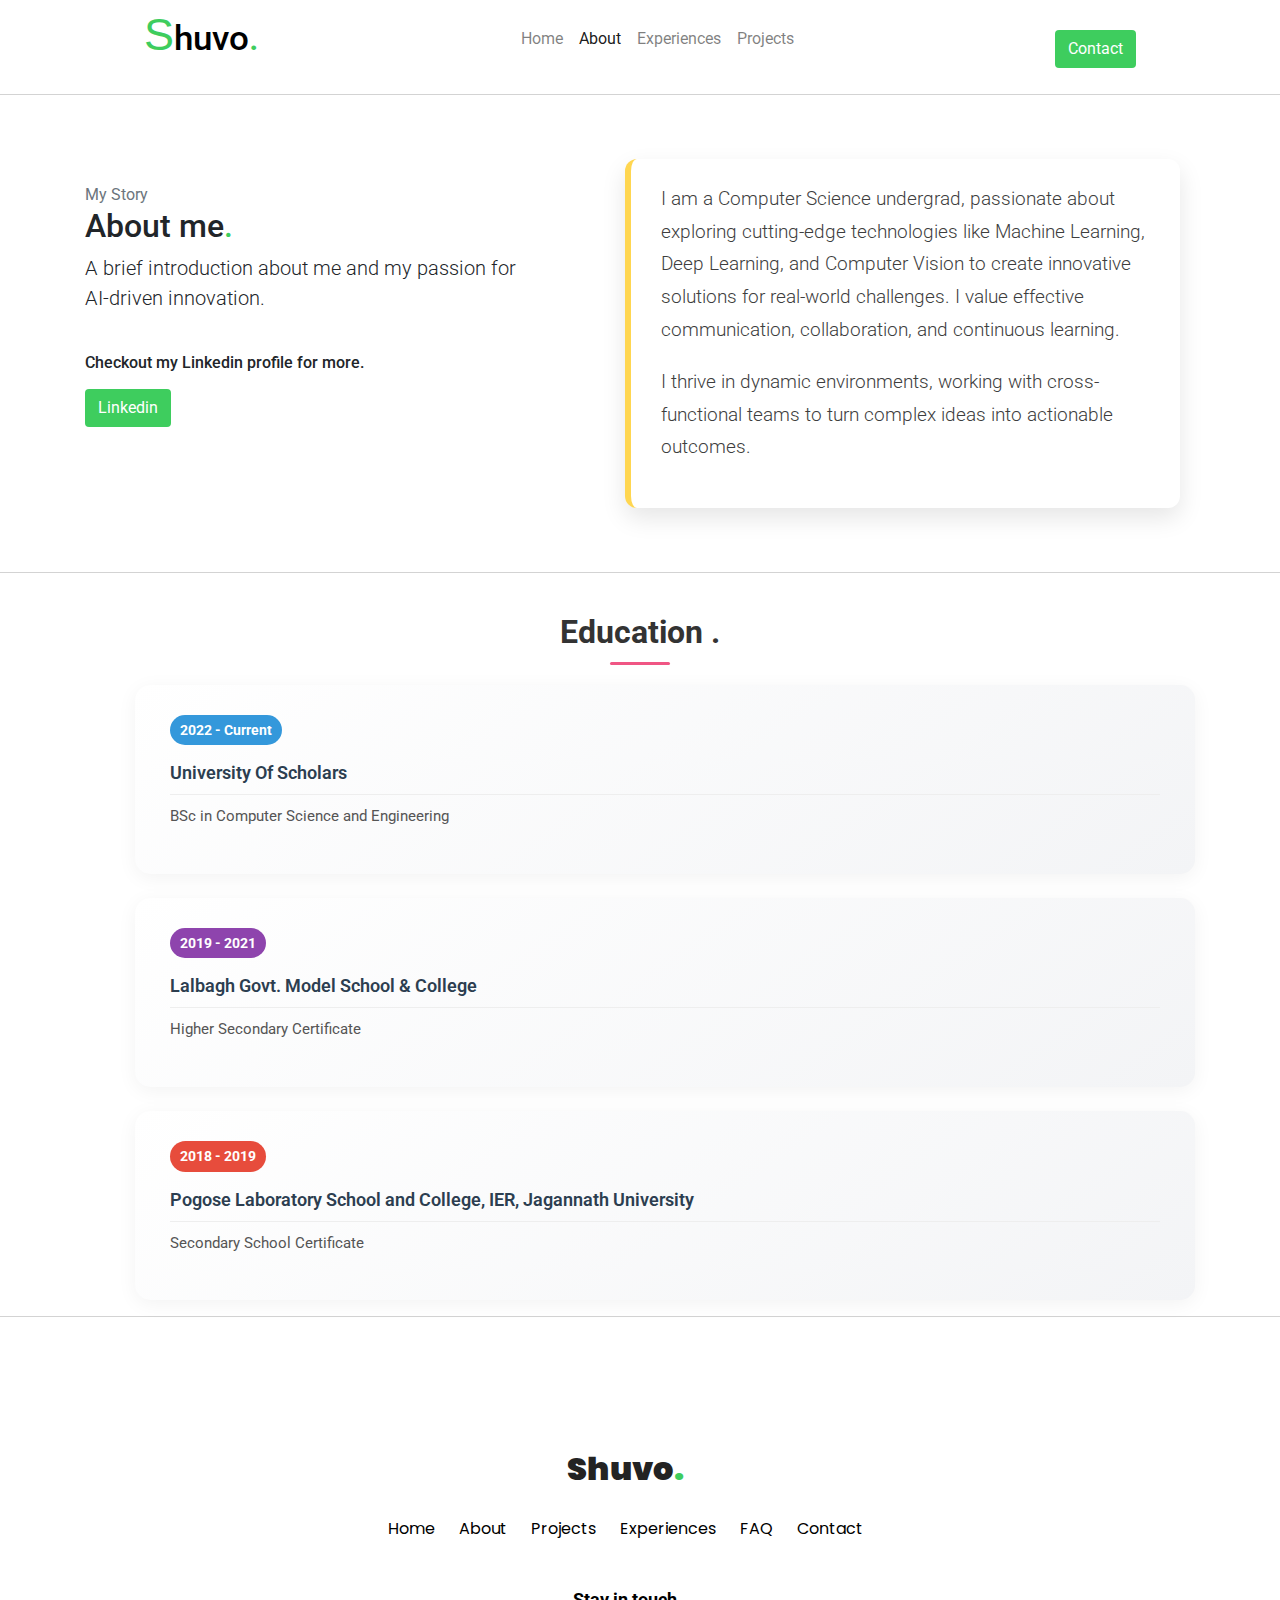
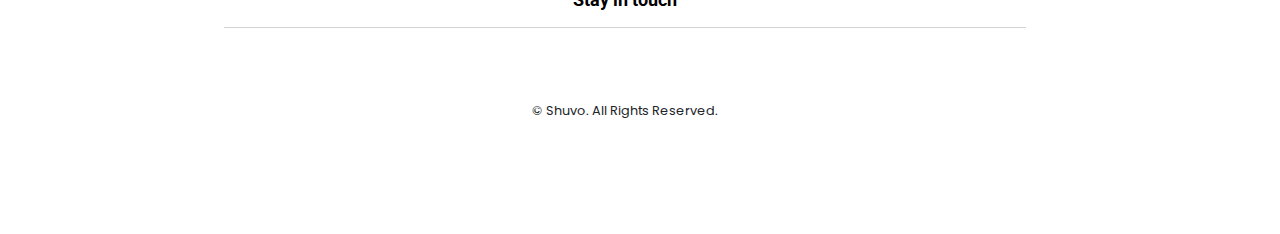
==== about.html @ 588dc8df "Add files via upload" ====
<!DOCTYPE html>
<html lang="en">
<head>
  <meta charset="UTF-8">
  <meta name="viewport" content="width=device-width, initial-scale=1.0">
  <title>Shuvo | About</title>
   <!-- Bootstrap CSS -->
   <link rel="stylesheet" href="https://cdn.jsdelivr.net/npm/bootstrap@4.4.1/dist/css/bootstrap.min.css" integrity="sha384-Vkoo8x4CGsO3+Hhxv8T/Q5PaXtkKtu6ug5TOeNV6gBiFeWPGFN9MuhOf23Q9Ifjh" crossorigin="anonymous">
   <link rel="stylesheet" href="https://cdnjs.cloudflare.com/ajax/libs/font-awesome/6.6.0/css/all.min.css" integrity="sha512-Kc323vGBEqzTmouAECnVceyQqyqdsSiqLQISBL29aUW4U/M7pSPA/gEUZQqv1cwx4OnYxTxve5UMg5GT6L4JJg==" crossorigin="anonymous" referrerpolicy="no-referrer" />
  <link href="https://fonts.googleapis.com/css?family=Roboto:300,400&display=swap" rel="stylesheet">
  <link href="https://fonts.googleapis.com/css?family=Poppins:300,400,500&display=swap" rel="stylesheet">
  <link href="https://fonts.googleapis.com/css?family=Source+Serif+Pro:400,600&display=swap" rel="stylesheet">
  <link rel="icon" type="image/x-icon" href="images/fav-icon.png" sizes="26x26">
  <link rel="stylesheet" href="fonts/icomoon/style.css">
  <link rel="stylesheet" href="style.css">
</head>

<body class="about">
   <nav class="navbar navbar-expand-lg navbar-light">
      <div class="animation">
        <a href="index.html"><h2><span class="title-logo">S</span>huvo<span>.</span></h2></a>
      </div>
      <button class="navbar-toggler" type="button" data-toggle="collapse" data-target="#navbarNav" aria-controls="navbarNav" aria-expanded="false" aria-label="Toggle navigation">
        <span class="navbar-toggler-icon"></span>
      </button>
      <div class="collapse navbar-collapse" id="navbarNav">
        <ul class="navbar-nav mx-auto">
          <li class="nav-item">
            <a class="nav-link" href="index.html">Home</a>
          </li>
          <li class="nav-item">
            <a class="nav-link  active" href="about.html">About</a>
          </li>
          <li class="nav-item">
            <a class="nav-link" href="experience.html">Experiences</a>
          </li>
          <li class="nav-item">
            <a class="nav-link" href="project.html">Projects</a>
          </li>
        </ul>
        <a class="btn" id="btn" href="contact.html">Contact</a>
      </div>
    </nav>
<hr>
  <!--=====Navbar end=====-->
 
 <!--=====About section=====-->
 <section class="py-5">
	<div class="container">
		<div class="row">
			<div class="col-md-5 py-4">
				<span class="text-muted">My Story</span>
				<h2 class="display-5">About me<span>.</span></h2>
				<p class="lead">A brief introduction about me and my passion for AI-driven innovation.</p>
        <br>
        <h6>Checkout my Linkedin profile for more.</h6>
        <a class="btn mt-2" id="btn" href="https://www.linkedin.com/in/shuvo-c-das/">Linkedin</a>
			</div>
			<div class="col-md-6 offset-md-1 py-4" id="description_box">
				<p class="lead">I am a Computer Science undergrad, passionate about exploring cutting-edge technologies like Machine Learning, Deep Learning, and Computer Vision to create innovative solutions for real-world challenges. I value effective communication, collaboration, and continuous learning. </p>
        <p class="lead" id="i-am"> I thrive in dynamic environments, working with cross-functional teams to turn complex ideas into actionable outcomes.</p>
			</div>
		</div>
	</div>
</section>
<hr>

<!-- Education section -->
<h2 class="edu">Education .</h2>
                           <!-- start experience section-->
                           <div class="container">
                            <div class="card" id="edu_details">
                              <div class="card__body">
                                <b class="tag tag-blue">2022 - Current</b>
                                <h6><a href="https://www.ius.edu.bd/">University Of Scholars</a></h6>
                                <hr>
                                <p>BSc in Computer Science and Engineering</p>
                              </div>
                            </div>
                            <br>
                            <div class="card" id="edu_details">
                              <div class="card__body">
                                <b class="tag tag-brown">2019 - 2021</b>
                                <h6><a href="http://lmsc.edu.bd/">Lalbagh Govt. Model School & College</a></h6>
                                <hr>
                                <p>Higher Secondary Certificate</p>
                              </div>
                            </div>
                            <br>
                            <div class="card" id="edu_details">
                              <div class="card__body">
                                <b class="tag tag-re">2018 - 2019</b>
                                <h6><a href="">Pogose Laboratory School and College,</a> IER, Jagannath University</h6>
                                <hr>
                                <p>Secondary School Certificate</p>
                              </div>
                            </div>
                          </div> 
                     </div>
                </div>
                  <!-- end experience section-->
   <hr>
<!-- partial -->
<!-- FOTER SECTION -->

 
 <footer class="footer-16371">
   <div class="container">
     <div class="row justify-content-center">
       <div class="col-md-9 text-center">
         <div class="footer-site-logo mb-4">
           <a href="index.html">Shuvo<span>.</span></a>
         </div>
         <ul class="list-unstyled nav-links mb-5">
           <li><a href="index.html">Home</a></li>
           <li><a href="about.html">About</a></li>
           <li><a href="project.html">Projects</a></li>
           <li><a href="experience.html">Experiences</a></li>
           <li><a href="#">FAQ</a></li>
           <li><a href="contact.html">Contact</a></li>
         </ul>
    
         <div class="social mb-4">
           <h3>Stay in touch</h3>
           <hr>
              <!-- Facebook -->
              <a style="color: #3b5998;" href="#!" role="button"><i class="fab fa-facebook-f fa-lg"></i></a>
              <!-- Twitter -->
              <a style="color: #55acee;" href="#!" role="button"><i class="fab fa-twitter fa-lg"></i></a>
              <!-- Google -->
              <a style="color: #dd4b39;" href="#!" role="button"><i class="fab fa-google fa-lg"></i></a>
              <!-- Instagram -->
              <a style="color: #ac2bac;" href="#!" role="button"><i class="fab fa-instagram fa-lg"></i></a>
         </div>

         <div class="copyright">
           <p class="mb-0"><small>&copy; Shuvo. All Rights Reserved.</small></p>
         </div>


       </div>
     </div>
   </div>
 </footer>


  <script src="main.js"></script>
   <!-- jQuery first, then Popper.js, then Bootstrap JS -->
   <script src="https://code.jquery.com/jquery-3.4.1.slim.min.js" integrity="sha384-J6qa4849blE2+poT4WnyKhv5vZF5SrPo0iEjwBvKU7imGFAV0wwj1yYfoRSJoZ+n" crossorigin="anonymous"></script>
   <script src="https://cdn.jsdelivr.net/npm/popper.js@1.16.0/dist/umd/popper.min.js" integrity="sha384-Q6E9RHvbIyZFJoft+2mJbHaEWldlvI9IOYy5n3zV9zzTtmI3UksdQRVvoxMfooAo" crossorigin="anonymous"></script>
   <script src="https://cdn.jsdelivr.net/npm/bootstrap@4.4.1/dist/js/bootstrap.min.js" integrity="sha384-wfSDF2E50Y2D1uUdj0O3uMBJnjuUD4Ih7YwaYd1iqfktj0Uod8GCExl3Og8ifwB6" crossorigin="anonymous"></script>
</body>
</html>
---- style.css ----
/* Reset global margin, padding, and box-sizing */
* {
	margin: 0;
	padding: 0;
	box-sizing: border-box;
  }
  
  /* Home section styles */
  .home {
	width: 100%;
	display: flex;
	justify-content:center;  /* Horizontally centers content */
	align-items: center;      /* Vertically centers content */
	padding: 60px 20px;
  }
  
  .home-items {
	display: flex;
	justify-content:baseline;  /* Centers the content horizontally within the .home-items */
	align-items: center;      /* Centers the content vertically */
	width: 100%;
	max-width: 1200px;
	margin: 40px 60px; /* Optional: limits the max width of home-items */
  }
  
  .row {
	display: flex;
	justify-content: center;  /* Centers columns inside the row */
	width: 100%;
  }
  
  .col-sm-8 {
	display: flex;
	justify-content: center;
	align-items: center;
  }
  
  #img {
	max-width: 100%;
	height: auto;
	border-radius: 1%;
	margin-top: 40px;
  }
  
  /* Navbar Styling */
  .navbar {
	width: 80%;
	margin: auto;
  }
  
  .icons a {
	color: #070707;
  }
  h4{
	color: #185519;
  }
  
  hr {
	background-color: #ebebeb;
	/* margin: 20px 0; */
  }

  /* button design */
  #btn {
	background-color: #3ecd5e;
	color: white;
	margin-top: 20px;
  }
  #btn:hover{
	background-color: #65696c;
	color: #f3f3f3;
  transform: translateY(-3px);
  }
  #btn-1 {
    background-color:  #0077b5 ;
	color: white;
	margin-top: 20px;
  }
  
  #btn-1:hover {
    background-color: #11597f; /* Lighter LinkedIn blue on hover */
    border-color: #00a0dc;
    color: white;
    transform: translateY(-3px); /* Slight lift effect on hover */
  }
  
  #btn-1:active {
    transform: translateY(1px); /* Button depression effect on click */
  }
  
    /* button design */
.title-logo{
  font-size: 45px;
  font-family:'Segoe UI', Tahoma, Geneva, Verdana, sans-serif;
}
.animation a h2{
  color: #000;
  font-size: 35px;
}
/* navbar end */
i{
	padding: 7px;
	font-size: 20px;
  }
.ic{
	 width: 30%;
   
  }
  .icons a{
	 color: #070707;
  }

  @media screen and (min-width:1600px) {
    #img{
		margin-left: 60px;
	}
	
}

.auto-type{
	color: #185519;
}
span{
	color: #3ecd5e;
}
#copy{
    margin-top: 60px;
	text-align: center;
}
nav-hr{
	background-color: #0080ff;
	color: #0080ff;
}
#i-am{
 font-size: 19px;
}


  /* FOOTER SECTION */
 
  h1, h2, h3, h4, h5, h6,
  .h1, .h2, .h3, .h4, .h5, .h6 {
	font-family: "Roboto", -apple-system, BlinkMacSystemFont, "Segoe UI", Roboto, "Helvetica Neue", Arial, "Noto Sans", sans-serif, "Apple Color Emoji", "Segoe UI Emoji", "Segoe UI Symbol", "Noto Color Emoji"; }
  
  a {
	-webkit-transition: .3s all ease;
	-o-transition: .3s all ease;
	transition: .3s all ease; }
	a, a:hover {
	  text-decoration: none !important; }
  
  .footer-16371 {
	padding: 7rem 0;
	font-family: "Poppins", sans-serif; }
	.footer-16371 .footer-site-logo {
	  text-align: center;
	  font-size: 2rem;
	  font-weight: 900; }
	  .footer-16371 .footer-site-logo a {
		color: #232323; }
	.footer-16371 .nav-links {
	  padding: 0;
	  margin: 0; }
	  .footer-16371 .nav-links li {
		display: inline-block; }
		.footer-16371 .nav-links li a {
		  padding: 10px;
		  color: #000; }
		  .footer-16371 .nav-links li a:hover {
			color: #3ecd5e; }
	.footer-16371 .social h3 {
	  font-weight: bold;
	  font-size: 18px;
	  color: #000; }


      
/* experience section start from here */
.skill-icon{
           display: flex;
           margin: auto;
           text-align: center;
           align-items: center;
      }
 .skill-icon i{
    font-size: 25px;
 }

/* Skill */
.programming-list{
    font-size: 20px;
}
ul ul li{
   margin-left: 40px;
   text-decoration: none;
   list-style-type: none;
}
.project-tools li{
    list-style-type: disc;
   
}
.frameworks-library li{
    list-style-type:disc;
}
.ml-dl li{
    list-style-type:disc;
}
.soft-skills li{
    list-style-type: disc;
}
 h6 a{
    text-decoration: underline;
 }


 /* form control */
  .content {
    padding: 7rem 0; }
  
  #form-h2{
    font-size: 3.5rem;
    font-weight: 700; }
  
  .form-h3 {
    font-size: 2rem;
    font-weight: 700; }
  
  .form-control {
    border: none;
    border-bottom: 1px solid #d9d9d9;
    padding-left: 0;
    padding-right: 0;
    border-radius: 0; }
    .form-control:active, .form-control:focus {
      outline: none;
      -webkit-box-shadow: none;
      box-shadow: none;
      border-color: #000; }
  
  .form-control {
    height: 55px; }
  
  form.border-right {
    padding-right: 6rem !important; }
    @media (max-width: 991.98px) {
      form.border-right {
        padding-right: 0 !important;
        border-right: none !important; } }
  
  label.error {
    font-size: 12px;
    color: red; }
  
  #message {
    resize: vertical; }
  
  #form-message-warning, #form-message-success {
    display: none; }
  
  #form-message-warning {
    color: #B90B0B; }
  
  #form-message-success {
    color: #55A44E;
    font-size: 18px;
    font-weight: bold; }
  
  .submitting {
    float: left;
    width: 100%;
    padding: 10px 0;
    display: none;
    font-weight: bold;
    font-size: 12px;
    color: #000; }
  

 /*  certificate sectin */

.container-certificate {
  display: flex;
  flex-wrap: wrap; /* Allow wrapping */
  justify-content: space-between; /* Space out the items */
  gap: 20px; /* Optional: control space between items */
  padding: 10px; /* Optional: add some padding to container */
}

/* Course item container */
.ag-courses-item_link {
  position: relative;
  width: 48%; /* Set to 48% for two items side by side */
  border-radius: 12px;
  background-color: #ffffff;
  box-shadow: 0 6px 20px rgba(0, 0, 0, 0.1);
  overflow: hidden;
  transition: transform 0.3s ease;
  margin-bottom: 20px; /* Space between rows if wrapped */
}

/* Hover effect on the course item */
.ag-courses-item_link:hover {
  transform: translateY(-5px); /* Slight raise effect on hover */
}

/* Title styling for the course item */
.ag-courses-item_title {
  padding: 20px;
  z-index: 2;
}

.ag-courses-item_title h6 {
  color: #0077b5;
  font-size: 1.2rem;
  font-weight: 600;
}

.ag-courses-item_title h2 {
  font-size: 1.7rem;
  font-weight: 700;
  margin-top: 5px;
  color: #333;
}

/* Date and institution information styling */
.ag-courses-item_date-box {
  padding: 20px;
  font-size: 1rem;
  color: #555;
  z-index: 2;
  background-color: #f9f9f9;
  border-top: 1px solid #f1f1f1;
}

.ag-courses-item_date-box p {
  margin-top: 10px;
}

.ag-courses-item_date {
  font-weight: 600;
  color: #333;
}

/* Media query to stack items on smaller screens */
@media (max-width: 768px) {
  .ag-courses-item_link {
    width: 100%; /* Make items full width on small screens */
  }
}


/* Button inside anchor tag styling */
.btn-inside {
  padding: 10px 20px;
  background-color: #0077b5; /* Blue color */
  color: white;
  border: none;
  border-radius: 5px;
  text-decoration: none; /* Remove underline from link */
  font-size: 1rem;
  display: inline-block;
  transition: background-color 0.3s ease;
}

.btn-inside:hover {
  background-color: #0b3c52; 
  color: #f1f1f1;/* Darker blue on hover */
}


/* Button active effect (when clicked) */
.btn-inside:active {
  background-color: #005f8e; /* Darker LinkedIn blue on click */
}



/* project-Research ideas */
.research-ideas{
  margin: auto;
  text-align: center;
}

/* education section */
#edu_details {
  background-color: #ffffff;
  border-radius: 15px;
  box-shadow: 0 4px 20px rgba(0, 0, 0, 0.05);
  transition: transform 0.3s ease, box-shadow 0.3s ease;
  padding: 20px;
  margin-left: 50px;
}

#edu_details:hover {
  transform: translateY(-5px);
  box-shadow: 0 10px 25px rgba(0, 0, 0, 0.1);
}

.card__body {
  padding: 10px 15px;
}

.card__body h6 {
  font-size: 1.1rem;
  color: #2c3e50;
  font-weight: 600;
  margin: 10px 0 5px;
}

.card__body h6 a {
  text-decoration: none;
  color: #2c3e50;
}

.card__body h6 a:hover {
  color: #f05684;
  text-decoration: underline;
}

.card__body p {
  font-size: 0.95rem;
  color: #555;
  margin-top: 5px;
}

.card__body hr {
  border: none;
  height: 1px;
  background-color: #eee;
  margin: 10px 0;
}

/* Tag Styles */
.tag {
  display: inline-block;
  padding: 5px 10px;
  font-size: 0.85rem;
  border-radius: 20px;
  color: #fff;
  font-weight: bold;
  margin-bottom: 8px;
}

.tag-blue {
  background-color: #3498db;
}

.tag-brown {
  background-color: #8e44ad;
}

.tag-re {
  background-color: #e74c3c;
}

/* Optional: Section Header */
.edu {
  text-align: center;
  font-size: 2rem;
  margin: 40px 0 20px;
  color: #333;
  font-weight: 700;
  position: relative;
}

.edu::after {
  content: '';
  width: 60px;
  height: 3px;
  background-color: #f05684;
  display: block;
  margin: 10px auto 0;
  border-radius: 3px;
}

/* education section end*/

.skill{
  margin: auto;
}

#boxes_skill {
  background-color: #eef2f6;
  padding: 30px;
  border-radius: 15px;
  box-shadow: 0 4px 20px rgba(0, 0, 0, 0.05);
  margin-bottom: 0px;
  transition: transform 0.3s ease;
}

#boxes_skill:hover {
  transform: translateY(-5px);
  box-shadow: 0 8px 25px rgba(0, 0, 0, 0.08);
}

#boxes_skill h5 {
  font-size: 1.2rem;
  color: #333;
  font-weight: 600;
  margin-bottom: 10px;
}

#boxes_skill ul {
  list-style-type: square;
  padding-left: 20px;
}

#boxes_skill ul ul {
  padding-left: 20px;
}

#boxes_skill li {
  color: #555;
  font-size: 1rem;
  margin-bottom: 6px;
}

/* description box of all section */
#description_box {
  background-color: #ffffff; /* Clean white background */
  color: #333333; /* Dark grey text for readability */
  border-radius: 12px;
  padding: 35px 30px;
  border-left: 6px solid #ffd650; /* Soft coral left border for a pop of color */
  box-shadow: 0 10px 25px rgba(0, 0, 0, 0.1);
  transition: all 0.3s ease;
}

#description_box p {
  font-size: 1.2rem;
  line-height: 1.7;
  color: #3e3e3e; /* Medium grey for the text */
  margin-bottom: 20px;
}

#description_box h6 {
  font-size: 1rem;
  color: #777777; /* Light grey for secondary text */
}

#description_box a {
  display: inline-block;
  padding: 12px 18px;
  border: 2px solid #ffd650;
  background-color: transparent;
  color: #ffd650;
  border-radius: 30px;
  text-decoration: none;
  font-weight: 600;
  transition: all 0.3s ease;
}

#description_box a:hover {
  background-color: #ffd650;
  color: white;
  box-shadow: 0 4px 15px rgba(255, 127, 80, 0.3);
}

/* Hover effect for the box */
#description_box:hover {
  box-shadow: 0 20px 40px rgba(0, 0, 0, 0.15);
  transform: translateY(-5px);
}
/* description box of all section ends*/

/* end to end project */
.custom-card {
  background: #00a0dc;
  border: 1px solid #ddd;
  border-radius: 15px;
  box-shadow: 0 8px 24px rgba(0, 0, 0, 0.08);
  padding: 25px;
  max-width: 570px;
  transition: transform 0.3s ease, box-shadow 0.3s ease;
}

.custom-card:hover {
  transform: translateY(-8px);
  box-shadow: 0 12px 30px rgba(0, 0, 0, 0.15);
}

.card-title {
  font-size: 1.4rem;
  color: #ebe8e8;
  margin-bottom: 15px;
  font-weight: 700;
}

.card-block p {
  font-size: 0.95rem;
  color: #333;
  line-height: 1.5;
  margin-bottom: 10px;
}

.btn-read {
  display: inline-block;
  background-color: #0077b5;
  color: #fff;
  padding: 8px 16px;
  font-size: 0.9rem;
  border-radius: 6px;
  text-decoration: none;
  transition: background-color 0.3s ease;
}

.btn-read:hover {
  background-color: #045b8a;
  color: white;
}
/* big cards */
.card {
  border: none;
  border-radius: 16px;
  box-shadow: 0 8px 24px rgba(0, 0, 0, 0.1);
  overflow: hidden;
  background: linear-gradient(145deg, #ffffff, #f3f4f6);
  transition: all 0.3s ease-in-out;
}

.card:hover {
  transform: translateY(-5px);
  box-shadow: 0 12px 30px rgba(0, 0, 0, 0.15);
}

.card-block-big {
  padding: 40px 30px;
}

.card-title-big {
  font-size: 1.8rem;
  font-weight: 700;
  color: #2c3e50;
  margin-bottom: 20px;
}

.card-text {
  font-size: 1rem;
  color: #555;
  line-height: 1.7;
}

.btn-primary {
  background-color: #6366f1;
  border: none;
  padding: 10px 22px;
  font-weight: 600;
  border-radius: 10px;
  transition: background-color 0.3s ease;
}

.btn-primary:hover {
  background-color: #4f46e5;
  box-shadow: 0 6px 20px rgba(99, 102, 241, 0.3);
}

.video_chatbot{
  padding: 10px;
}
b{
  color:#185519;
}
/* end to end project ends*/

/* research interest */
.research {
  background: linear-gradient(90deg, #f0f4ff, #e6ecff);
  padding: 20px 25px;
  font-size: 1.1rem;
  border-radius: 12px;
  box-shadow: 0 4px 15px rgba(0, 0, 0, 0.05);
  color: #333;
  font-family: 'Segoe UI', Tahoma, Geneva, Verdana, sans-serif;
  margin-bottom: 20px;
  line-height: 1.6;
  text-align: center;
}

.R_span {
  font-weight: 700;
  font-size: 1.2rem;
  color: #004aad;
  margin-right: 8px;
}

/* research interest */
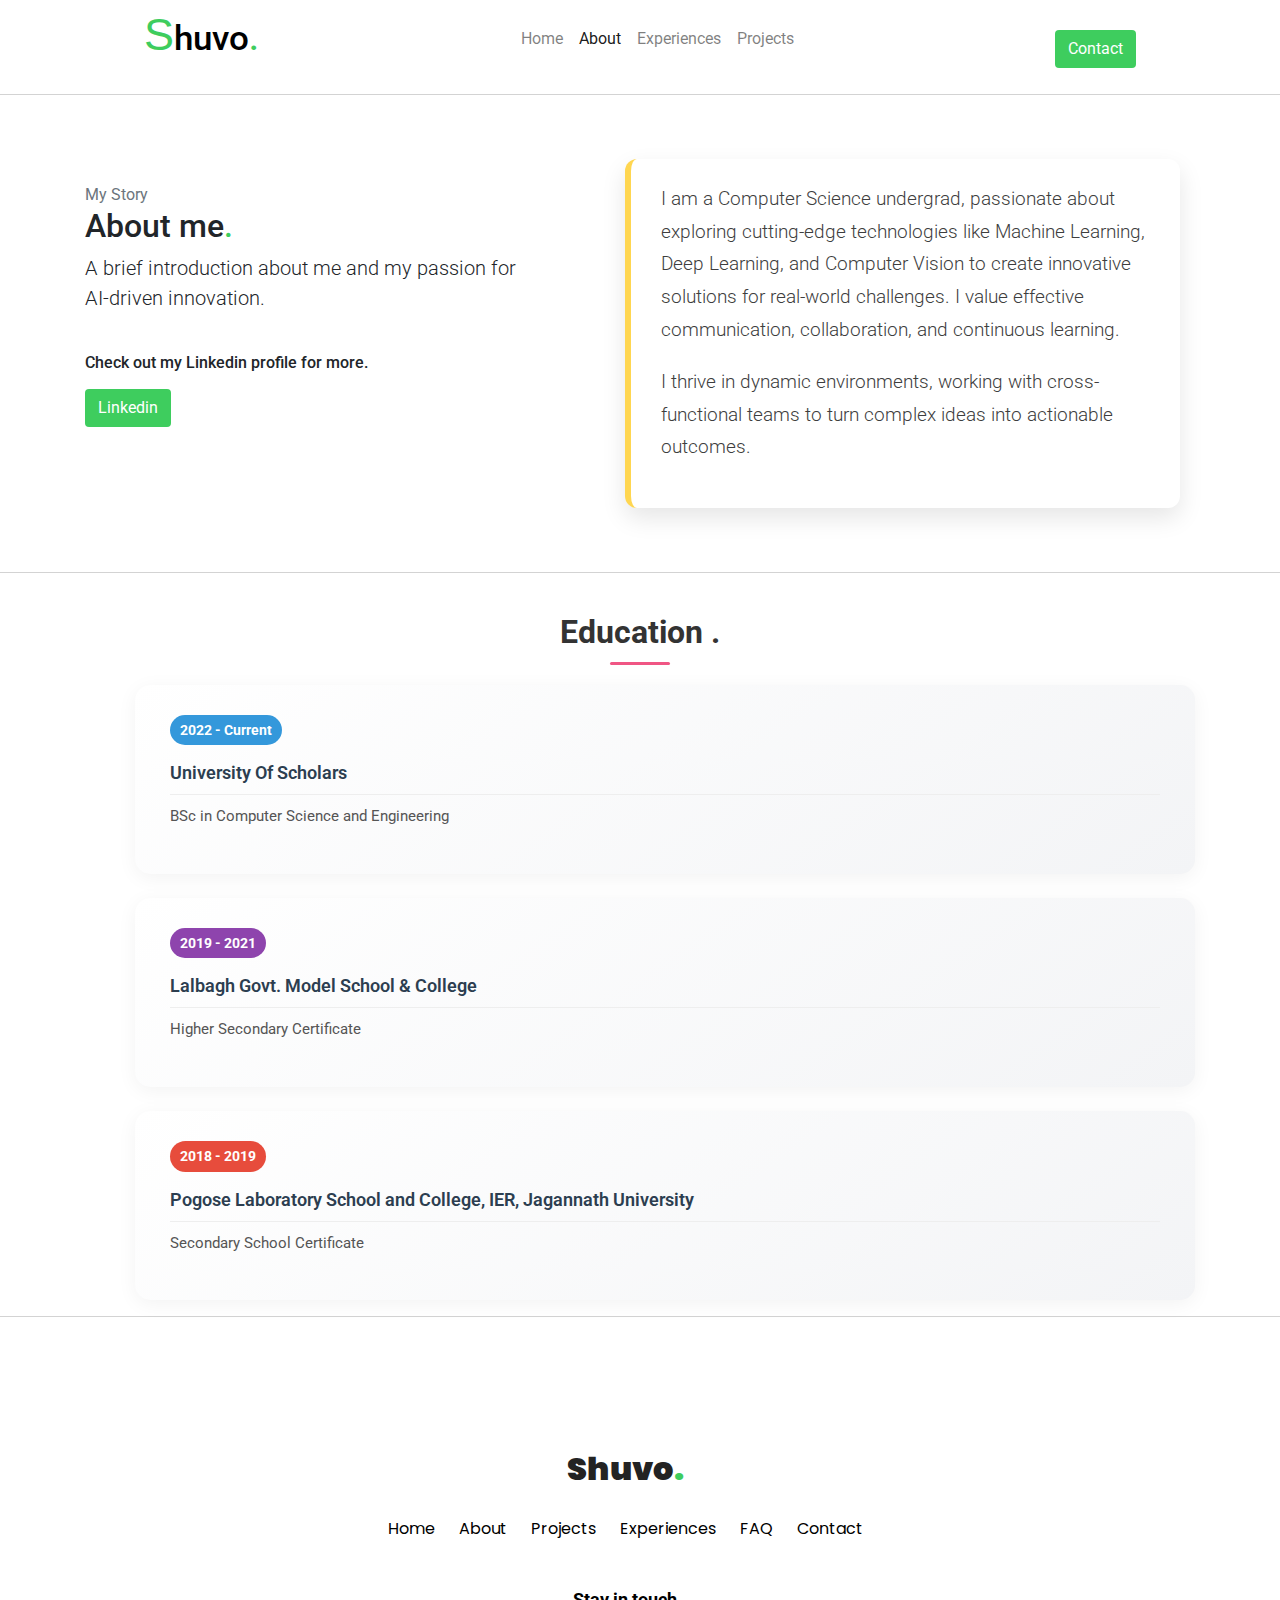
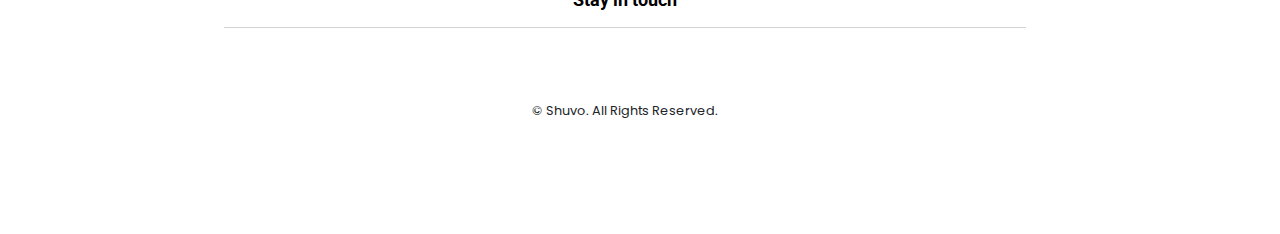
==== commit e45063d6: "Update about.html" ====
--- a/about.html
+++ b/about.html
@@ -53,8 +53,8 @@
 				<h2 class="display-5">About me<span>.</span></h2>
 				<p class="lead">A brief introduction about me and my passion for AI-driven innovation.</p>
         <br>
-        <h6>Checkout my Linkedin profile for more.</h6>
-        <a class="btn mt-2" id="btn" href="https://www.linkedin.com/in/shuvo-c-das/">Linkedin</a>
+        <h6>Check out my Linkedin profile for more.</h6>
+        <a class="btn mt-2" id="btn" href="https://www.linkedin.com/in/shuvo-c-das/" target="_blank">Linkedin</a>
 			</div>
 			<div class="col-md-6 offset-md-1 py-4" id="description_box">
 				<p class="lead">I am a Computer Science undergrad, passionate about exploring cutting-edge technologies like Machine Learning, Deep Learning, and Computer Vision to create innovative solutions for real-world challenges. I value effective communication, collaboration, and continuous learning. </p>
@@ -123,14 +123,14 @@
          <div class="social mb-4">
            <h3>Stay in touch</h3>
            <hr>
-              <!-- Facebook -->
-              <a style="color: #3b5998;" href="#!" role="button"><i class="fab fa-facebook-f fa-lg"></i></a>
-              <!-- Twitter -->
-              <a style="color: #55acee;" href="#!" role="button"><i class="fab fa-twitter fa-lg"></i></a>
               <!-- Google -->
-              <a style="color: #dd4b39;" href="#!" role="button"><i class="fab fa-google fa-lg"></i></a>
-              <!-- Instagram -->
-              <a style="color: #ac2bac;" href="#!" role="button"><i class="fab fa-instagram fa-lg"></i></a>
+                <a style="color: #dd4b39;" href="mailto:formeshuvo@gmail.com" target="_blank" role="button"><i class="fab fa-google fa-lg"></i></a>
+                <!-- GitHub -->
+                <a style="color: #333;" href="https://github.com/shuvodoes" target="_blank" role="button"><i class="fab fa-github fa-lg"></i></a>
+                <!-- LinkedIn -->
+                <a style="color: #0077b5;" href="https://www.linkedin.com/in/shuvo-c-das/" target="_blank" role="button"><i class="fab fa-linkedin fa-lg"></i></a>
+                <!-- Twitter -->
+                <a style="color: #55acee;" href="https://x.com/Shuvodoes" target="_blank" role="button"><i class="fab fa-twitter fa-lg"></i></a>
          </div>
 
          <div class="copyright">
@@ -150,4 +150,4 @@
    <script src="https://cdn.jsdelivr.net/npm/popper.js@1.16.0/dist/umd/popper.min.js" integrity="sha384-Q6E9RHvbIyZFJoft+2mJbHaEWldlvI9IOYy5n3zV9zzTtmI3UksdQRVvoxMfooAo" crossorigin="anonymous"></script>
    <script src="https://cdn.jsdelivr.net/npm/bootstrap@4.4.1/dist/js/bootstrap.min.js" integrity="sha384-wfSDF2E50Y2D1uUdj0O3uMBJnjuUD4Ih7YwaYd1iqfktj0Uod8GCExl3Og8ifwB6" crossorigin="anonymous"></script>
 </body>
-</html>+</html>
